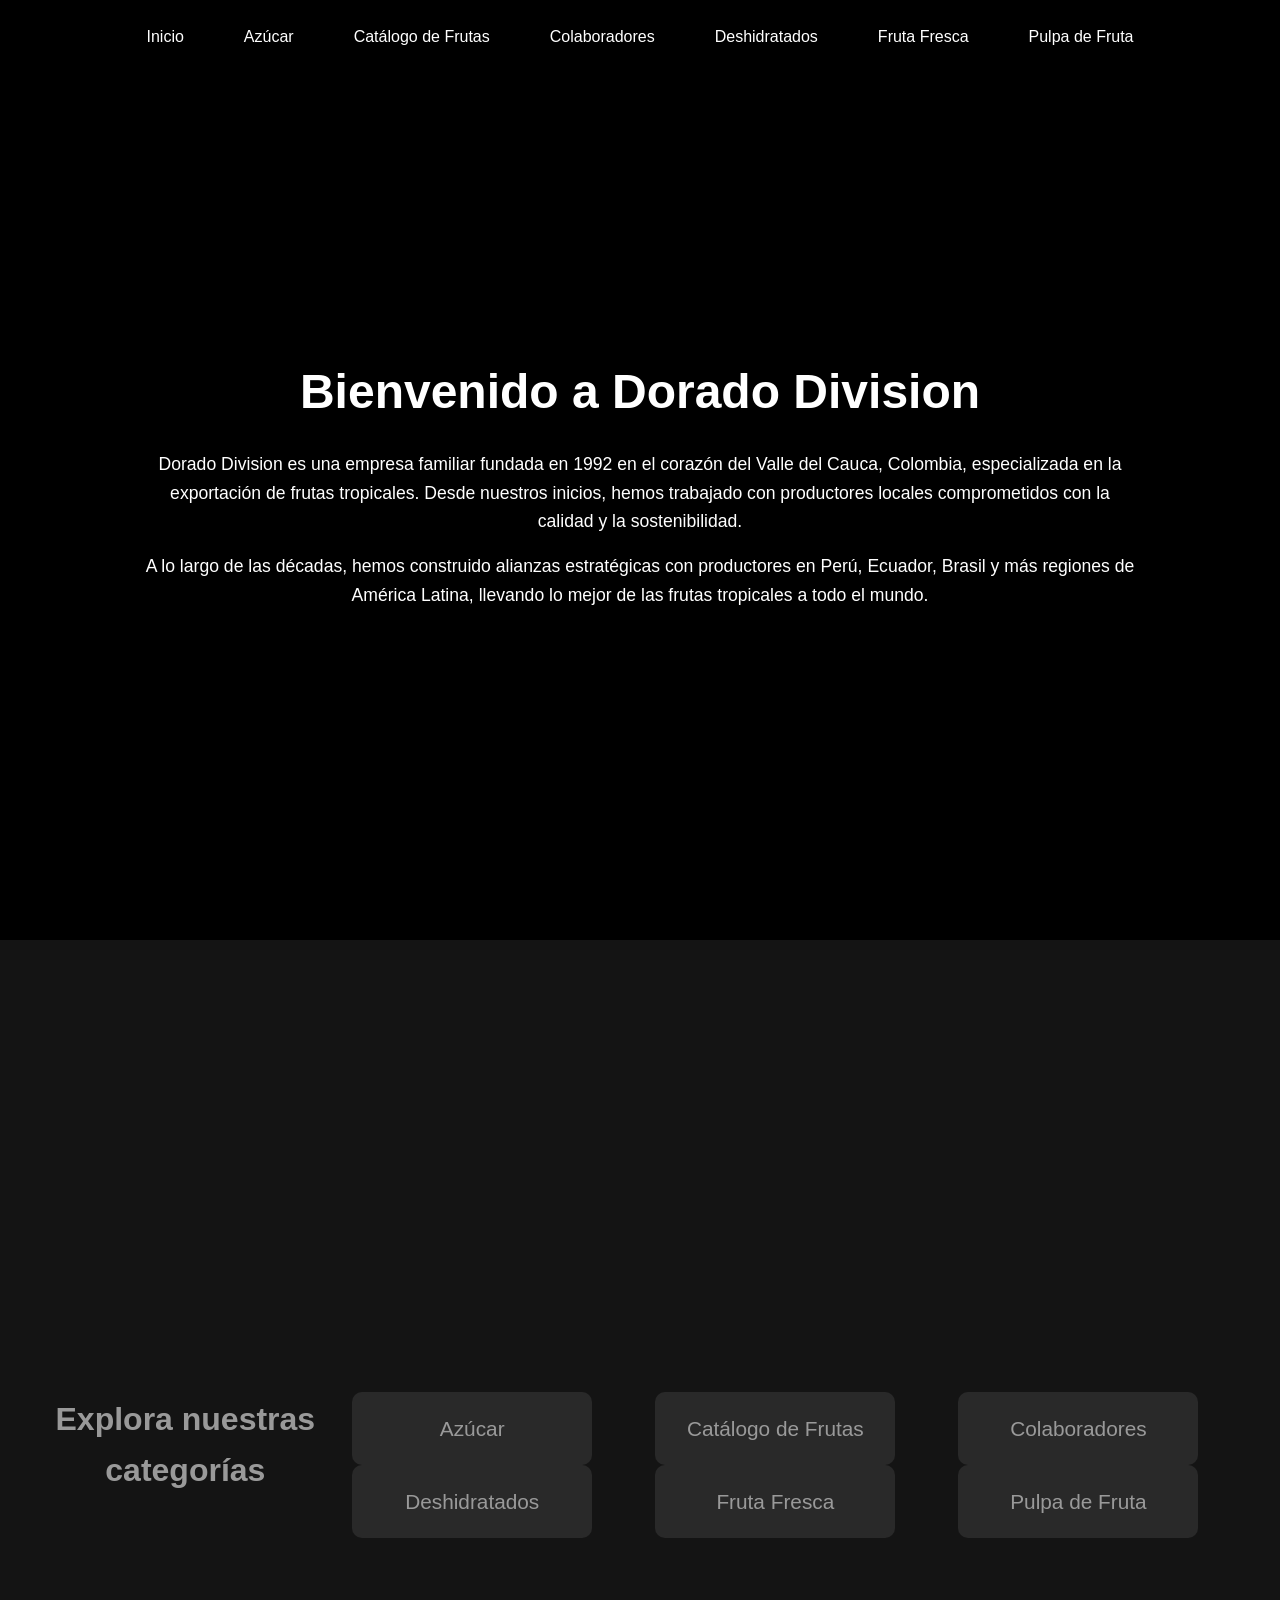
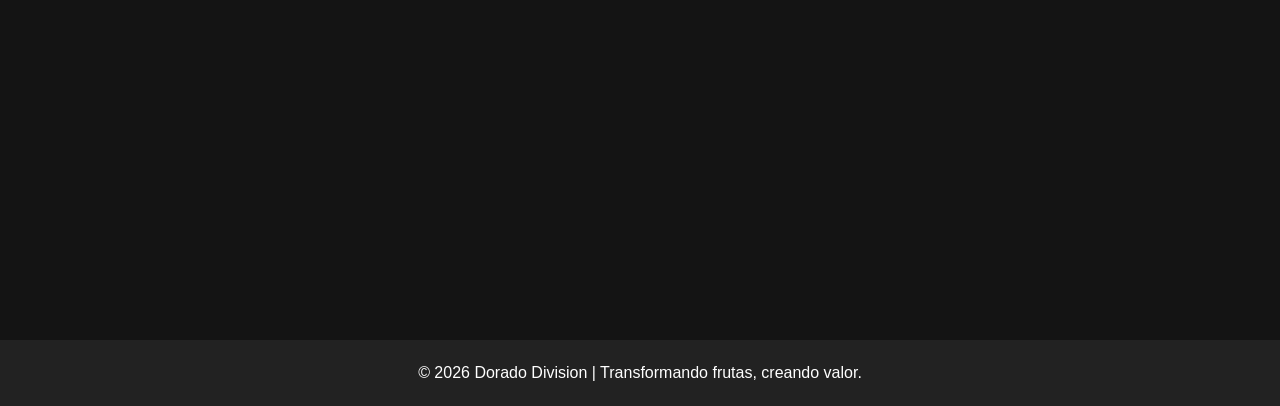
==== index.html @ c20178af "Update index.html" ====
<!DOCTYPE html>
<html lang="es">
<head>
  <meta charset="UTF-8">
  <meta name="viewport" content="width=device-width, initial-scale=1.0">
  <title>Dorado Division - Inicio</title>
  <style>
    body {
      margin: 0;
      font-family: Arial, sans-serif;
      color: #fff;
      background-color: #000;
      line-height: 1.6;
    }

    header {
      position: fixed;
      top: 0;
      width: 100%;
      z-index: 1000;
      display: flex;
      justify-content: center;
      padding: 1em 0;
      background: rgba(0, 0, 0, 0.8);
    }

    .nav-link {
      margin: 0 15px;
      text-decoration: none;
      color: white;
      font-size: 1em;
      padding: 8px 15px;
      border-radius: 5px;
      transition: background-color 0.3s, color 0.3s;
    }

    .nav-link:hover {
      background-color: #ffa500;
      color: #000;
    }

    section {
      height: 100vh;
      display: flex;
      justify-content: center;
      align-items: center;
      text-align: center;
      padding: 20px;
      background-size: cover;
      background-position: center;
      position: relative;
    }

    section.carousel {
      animation: slideShow 30s infinite;
    }

    @keyframes slideShow {
      0% { background-image: url('https://github.com/sarin-jp/pagina_web_dorado/blob/main/contenido/Fruta%20fresca/2019-04-25%2012.49.27.jpg?raw=true'); }
      20% { background-image: url('https://github.com/sarin-jp/pagina_web_dorado/blob/main/contenido/Azucar/Copilot_20260421_113838.png?raw=true'); }
      40% { background-image: url('https://github.com/sarin-jp/pagina_web_dorado/blob/main/contenido/Catalogo%20de%20frutas/GUANABANA.jpg?raw=true'); }
      60% { background-image: url('https://github.com/sarin-jp/pagina_web_dorado/blob/main/contenido/deshidratados/IMG_1014.JPG?raw=true'); }
      80% { background-image: url('https://github.com/sarin-jp/pagina_web_dorado/blob/main/contenido/pulpa%20de%20fruta/guanabana%20yogur.jpg?raw=true'); }
      100% { background-image: url('https://github.com/sarin-jp/pagina_web_dorado/blob/main/contenido/Fruit%20fresca/2019-04-25%2012.50.40.jpg?raw=true'); }
    }

    section::before {
      content: '';
      position: absolute;
      top: 0;
      left: 0;
      width: 100%;
      height: 100%;
      background: rgba(0, 0, 0, 0.4);
      z-index: 1;
    }

    .content {
      position: relative;
      z-index: 2;
      max-width: 80%;
    }

    h1 {
      font-size: 3em;
      font-weight: bold;
      margin-bottom: 20px;
    }

    h2 {
      font-size: 2em;
      margin: 20px 0 10px;
    }

    p {
      font-size: 1.1em;
    }

    .categories {
      display: flex;
      justify-content: space-around;
      flex-wrap: wrap;
      margin-top: 50px;
    }

    .category-card {
      background-color: #444;
      color: white;
      padding: 20px;
      border-radius: 10px;
      text-decoration: none;
      font-size: 1.3em;
      text-align: center;
      width: 200px;
      transition: transform 0.3s;
    }

    .category-card:hover {
      transform: scale(1.1);
      background-color: #f59e0b;
      color: black;
    }

    footer {
      text-align: center;
      background-color: #222;
      padding: 20px 0;
      color: white;
    }
  </style>
</head>
<body>
  <header>
    <a href="index.html" class="nav-link">Inicio</a>
    <a href="azucar.html" class="nav-link">Azúcar</a>
    <a href="catalogo.html" class="nav-link">Catálogo de Frutas</a>
    <a href="colaboradores.html" class="nav-link">Colaboradores</a>
    <a href="deshidratados.html" class="nav-link">Deshidratados</a>
    <a href="fresca.html" class="nav-link">Fruta Fresca</a>
    <a href="pulpa.html" class="nav-link">Pulpa de Fruta</a>
  </header>

  <!-- Slideshow Section -->
  <section class="carousel">
    <div class="content">
      <h1>Bienvenido a Dorado Division</h1>
      <p>
        Dorado Division es una empresa familiar fundada en 1992 en el corazón del Valle del Cauca, Colombia, especializada en 
        la exportación de frutas tropicales. Desde nuestros inicios, hemos trabajado con productores locales comprometidos 
        con la calidad y la sostenibilidad.
      </p>
      <p>
        A lo largo de las décadas, hemos construido alianzas estratégicas con productores en Perú, Ecuador, Brasil y más 
        regiones de América Latina, llevando lo mejor de las frutas tropicales a todo el mundo.
      </p>
    </div>
  </section>

  <!-- Categories Section -->
  <section style="background-color: #222; padding: 50px; color: white;">
    <h2>Explora nuestras categorías</h2>
    <div class="categories">
      <a href="azucar.html" class="category-card">Azúcar</a>
      <a href="catalogo.html" class="category-card">Catálogo de Frutas</a>
      <a href="colaboradores.html" class="category-card">Colaboradores</a>
      <a href="deshidratados.html" class="category-card">Deshidratados</a>
      <a href="fresca.html" class="category-card">Fruta Fresca</a>
      <a href="pulpa.html" class="category-card">Pulpa de Fruta</a>
    </div>
  </section>

  <footer>
    © 2026 Dorado Division | Transformando frutas, creando valor.
  </footer>
</body>
</html>
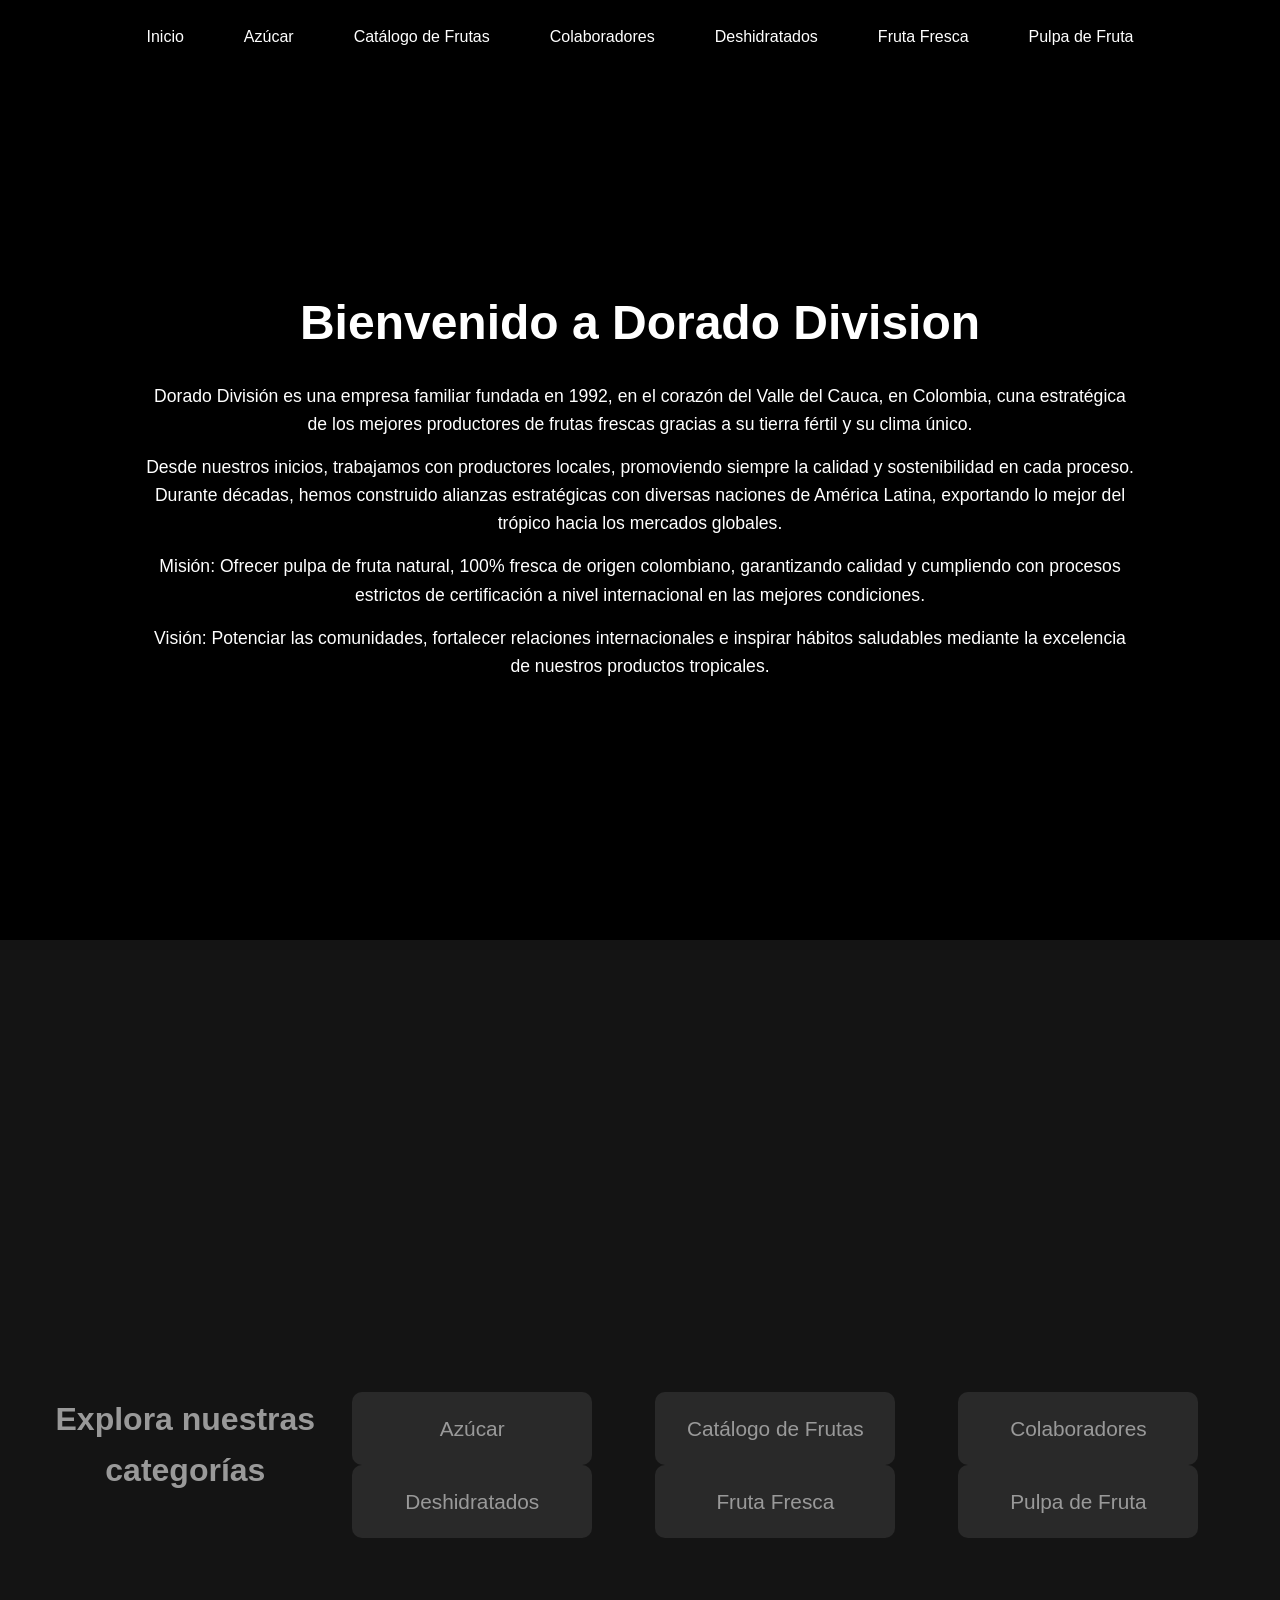
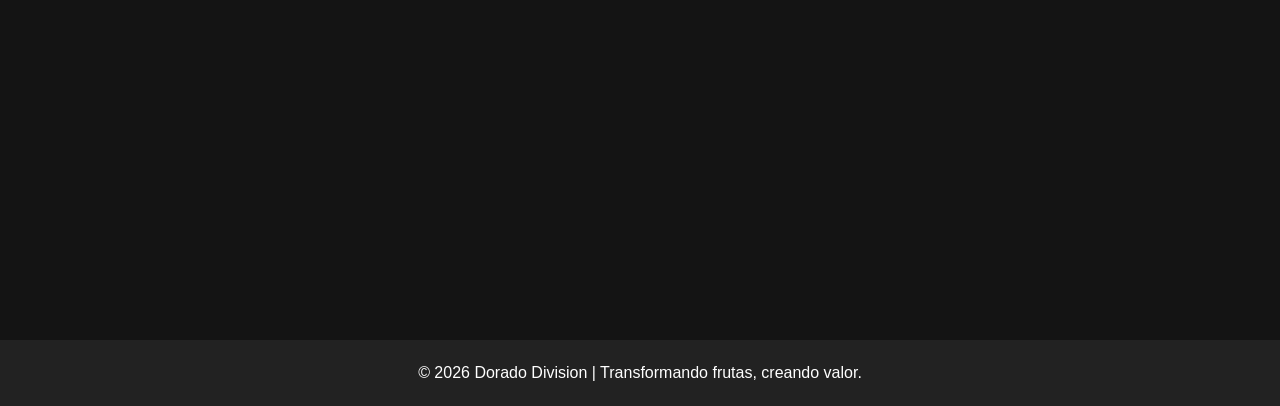
==== commit 0c168049: "Update index.html" ====
--- a/index.html
+++ b/index.html
@@ -94,6 +94,7 @@
 
     p {
       font-size: 1.1em;
+      margin: 15px 0;
     }
 
     .categories {
@@ -145,13 +146,16 @@
     <div class="content">
       <h1>Bienvenido a Dorado Division</h1>
       <p>
-        Dorado Division es una empresa familiar fundada en 1992 en el corazón del Valle del Cauca, Colombia, especializada en 
-        la exportación de frutas tropicales. Desde nuestros inicios, hemos trabajado con productores locales comprometidos 
-        con la calidad y la sostenibilidad.
+        Dorado División es una empresa familiar fundada en 1992, en el corazón del Valle del Cauca, en Colombia, cuna estratégica de los mejores productores de frutas frescas gracias a su tierra fértil y su clima único.
       </p>
       <p>
-        A lo largo de las décadas, hemos construido alianzas estratégicas con productores en Perú, Ecuador, Brasil y más 
-        regiones de América Latina, llevando lo mejor de las frutas tropicales a todo el mundo.
+        Desde nuestros inicios, trabajamos con productores locales, promoviendo siempre la calidad y sostenibilidad en cada proceso. Durante décadas, hemos construido alianzas estratégicas con diversas naciones de América Latina, exportando lo mejor del trópico hacia los mercados globales.
+      </p>
+      <p>
+        Misión: Ofrecer pulpa de fruta natural, 100% fresca de origen colombiano, garantizando calidad y cumpliendo con procesos estrictos de certificación a nivel internacional en las mejores condiciones.
+      </p>
+      <p>
+        Visión: Potenciar las comunidades, fortalecer relaciones internacionales e inspirar hábitos saludables mediante la excelencia de nuestros productos tropicales.
       </p>
     </div>
   </section>
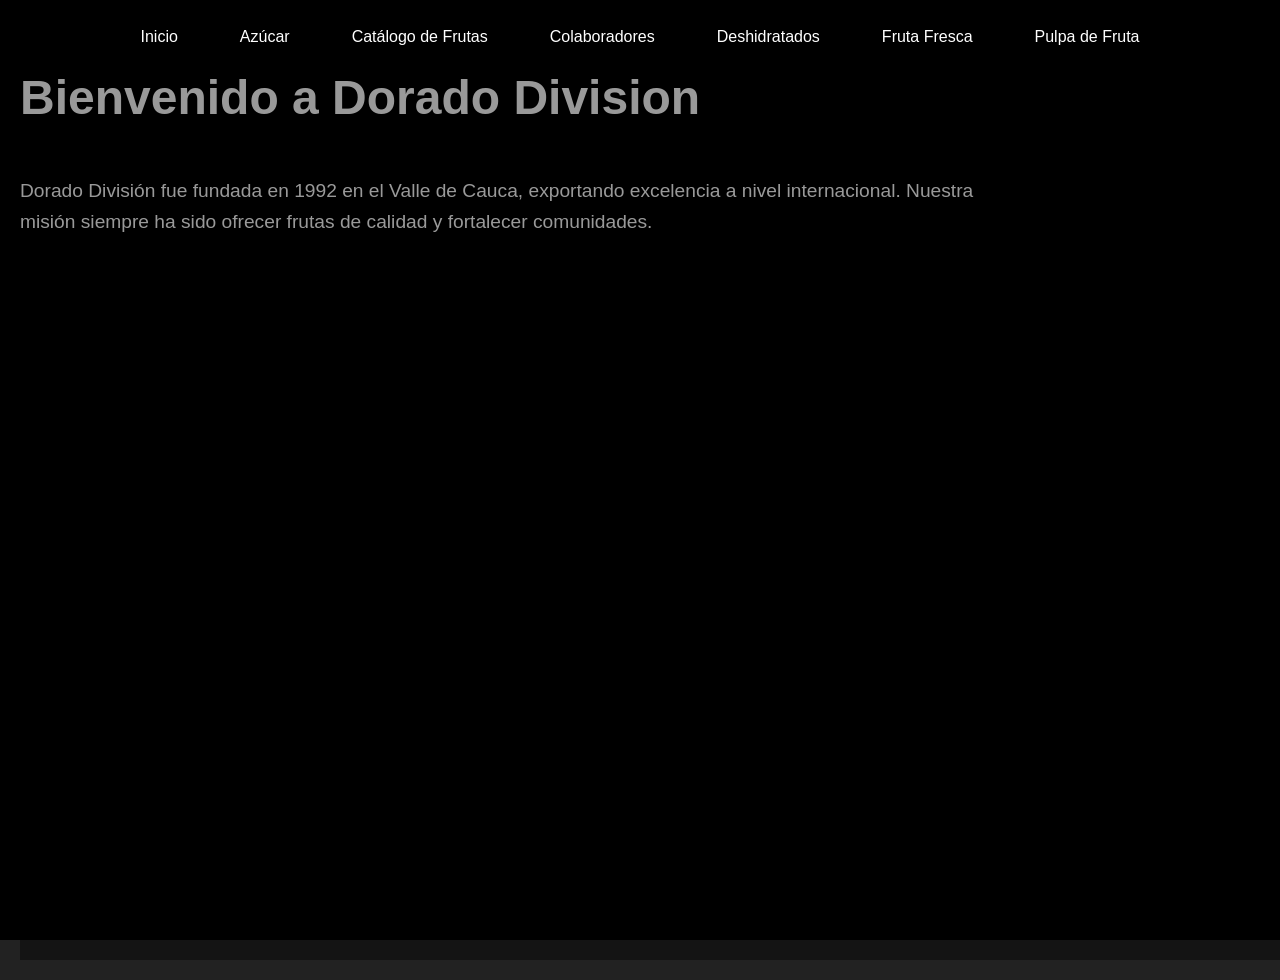
==== commit 09462c5c: "Update index.html" ====
--- a/index.html
+++ b/index.html
@@ -29,7 +29,7 @@
       text-decoration: none;
       color: white;
       font-size: 1em;
-      padding: 8px 15px;
+      padding: 0.5em 1em;
       border-radius: 5px;
       transition: background-color 0.3s, color 0.3s;
     }
@@ -39,19 +39,12 @@
       color: #000;
     }
 
-    section {
+    section.carousel {
       height: 100vh;
-      display: flex;
-      justify-content: center;
-      align-items: center;
-      text-align: center;
       padding: 20px;
       background-size: cover;
       background-position: center;
       position: relative;
-    }
-
-    section.carousel {
       animation: slideShow 30s infinite;
     }
 
@@ -67,66 +60,55 @@
     section::before {
       content: '';
       position: absolute;
-      top: 0;
-      left: 0;
+      background: rgba(0, 0, 0, 0.4);
       width: 100%;
       height: 100%;
-      background: rgba(0, 0, 0, 0.4);
       z-index: 1;
     }
 
     .content {
-      position: relative;
       z-index: 2;
       max-width: 80%;
     }
 
     h1 {
       font-size: 3em;
-      font-weight: bold;
-      margin-bottom: 20px;
-    }
-
-    h2 {
-      font-size: 2em;
-      margin: 20px 0 10px;
+      text-shadow: 2px 2px 4px rgba(0,0,0,0.7);
     }
 
     p {
-      font-size: 1.1em;
-      margin: 15px 0;
+      font-size: 1.2em;
     }
 
     .categories {
+      margin-top: 50px;
       display: flex;
-      justify-content: space-around;
+      justify-content: center;
       flex-wrap: wrap;
-      margin-top: 50px;
     }
 
     .category-card {
-      background-color: #444;
-      color: white;
+      display: block;
+      margin: 15px;
+      width: 180px;
+      background: rgba(255, 165, 0, 0.9);
       padding: 20px;
+      color: black;
+      text-decoration: none;
+      text-align: center;
       border-radius: 10px;
-      text-decoration: none;
-      font-size: 1.3em;
-      text-align: center;
-      width: 200px;
+      font-weight: bold;
       transition: transform 0.3s;
     }
 
     .category-card:hover {
       transform: scale(1.1);
-      background-color: #f59e0b;
-      color: black;
     }
 
     footer {
       text-align: center;
       background-color: #222;
       padding: 20px 0;
-      color: white;
     }
   </style>
 </head>
@@ -141,40 +123,18 @@
     <a href="pulpa.html" class="nav-link">Pulpa de Fruta</a>
   </header>
 
-  <!-- Slideshow Section -->
+  <!-- Slideshow + Who We Are Section -->
   <section class="carousel">
     <div class="content">
       <h1>Bienvenido a Dorado Division</h1>
       <p>
-        Dorado División es una empresa familiar fundada en 1992, en el corazón del Valle del Cauca, en Colombia, cuna estratégica de los mejores productores de frutas frescas gracias a su tierra fértil y su clima único.
+        Dorado División fue fundada en 1992 en el Valle de Cauca, exportando excelencia a nivel internacional.  
+        Nuestra misión siempre ha sido ofrecer frutas de calidad y fortalecer comunidades.  
       </p>
-      <p>
-        Desde nuestros inicios, trabajamos con productores locales, promoviendo siempre la calidad y sostenibilidad en cada proceso. Durante décadas, hemos construido alianzas estratégicas con diversas naciones de América Latina, exportando lo mejor del trópico hacia los mercados globales.
-      </p>
-      <p>
-        Misión: Ofrecer pulpa de fruta natural, 100% fresca de origen colombiano, garantizando calidad y cumpliendo con procesos estrictos de certificación a nivel internacional en las mejores condiciones.
-      </p>
-      <p>
-        Visión: Potenciar las comunidades, fortalecer relaciones internacionales e inspirar hábitos saludables mediante la excelencia de nuestros productos tropicales.
-      </p>
+
     </div>
+     <!-- Div Categorías menos manten queda un css --- Ju-sour -->
   </section>
 
-  <!-- Categories Section -->
-  <section style="background-color: #222; padding: 50px; color: white;">
-    <h2>Explora nuestras categorías</h2>
-    <div class="categories">
-      <a href="azucar.html" class="category-card">Azúcar</a>
-      <a href="catalogo.html" class="category-card">Catálogo de Frutas</a>
-      <a href="colaboradores.html" class="category-card">Colaboradores</a>
-      <a href="deshidratados.html" class="category-card">Deshidratados</a>
-      <a href="fresca.html" class="category-card">Fruta Fresca</a>
-      <a href="pulpa.html" class="category-card">Pulpa de Fruta</a>
-    </div>
-  </section>
+<footer></html body?>
 
-  <footer>
-    © 2026 Dorado Division | Transformando frutas, creando valor.
-  </footer>
-</body>
-</html>
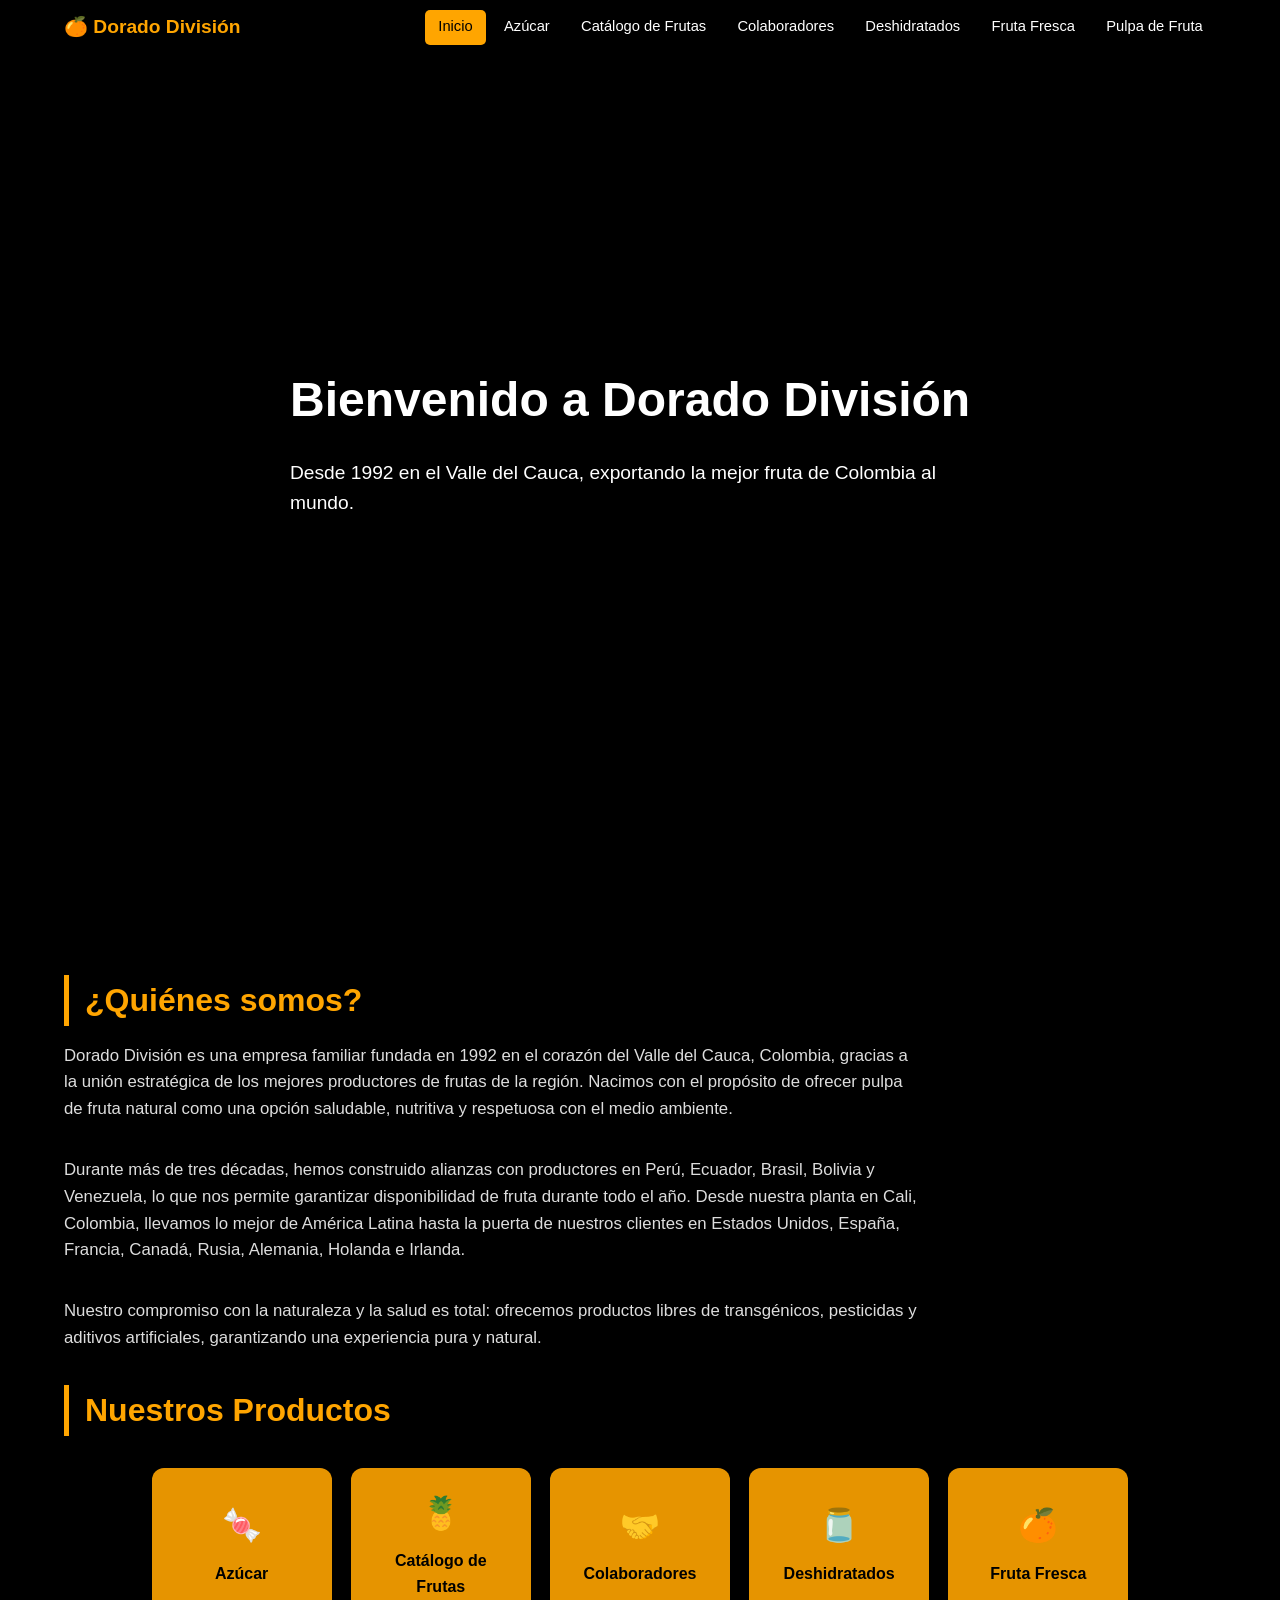
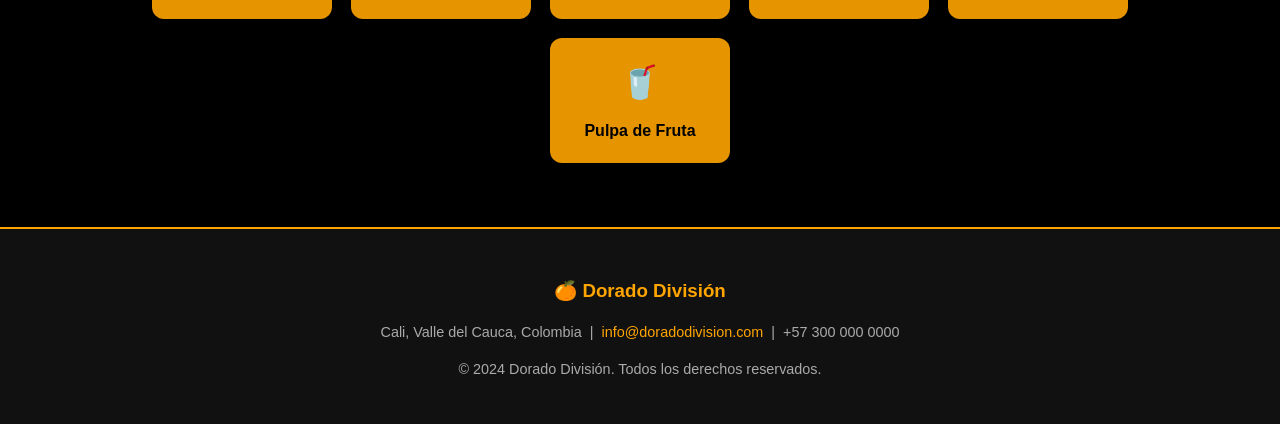
==== commit c87eef9e: "Changes before error encountered Agent-Logs-Url: https://github.com/sarin-jp/pagina_web_dorado/sessi" ====
--- a/index.html
+++ b/index.html
@@ -3,138 +3,76 @@
 <head>
   <meta charset="UTF-8">
   <meta name="viewport" content="width=device-width, initial-scale=1.0">
-  <title>Dorado Division - Inicio</title>
-  <style>
-    body {
-      margin: 0;
-      font-family: Arial, sans-serif;
-      color: #fff;
-      background-color: #000;
-      line-height: 1.6;
-    }
-
-    header {
-      position: fixed;
-      top: 0;
-      width: 100%;
-      z-index: 1000;
-      display: flex;
-      justify-content: center;
-      padding: 1em 0;
-      background: rgba(0, 0, 0, 0.8);
-    }
-
-    .nav-link {
-      margin: 0 15px;
-      text-decoration: none;
-      color: white;
-      font-size: 1em;
-      padding: 0.5em 1em;
-      border-radius: 5px;
-      transition: background-color 0.3s, color 0.3s;
-    }
-
-    .nav-link:hover {
-      background-color: #ffa500;
-      color: #000;
-    }
-
-    section.carousel {
-      height: 100vh;
-      padding: 20px;
-      background-size: cover;
-      background-position: center;
-      position: relative;
-      animation: slideShow 30s infinite;
-    }
-
-    @keyframes slideShow {
-      0% { background-image: url('https://github.com/sarin-jp/pagina_web_dorado/blob/main/contenido/Fruta%20fresca/2019-04-25%2012.49.27.jpg?raw=true'); }
-      20% { background-image: url('https://github.com/sarin-jp/pagina_web_dorado/blob/main/contenido/Azucar/Copilot_20260421_113838.png?raw=true'); }
-      40% { background-image: url('https://github.com/sarin-jp/pagina_web_dorado/blob/main/contenido/Catalogo%20de%20frutas/GUANABANA.jpg?raw=true'); }
-      60% { background-image: url('https://github.com/sarin-jp/pagina_web_dorado/blob/main/contenido/deshidratados/IMG_1014.JPG?raw=true'); }
-      80% { background-image: url('https://github.com/sarin-jp/pagina_web_dorado/blob/main/contenido/pulpa%20de%20fruta/guanabana%20yogur.jpg?raw=true'); }
-      100% { background-image: url('https://github.com/sarin-jp/pagina_web_dorado/blob/main/contenido/Fruit%20fresca/2019-04-25%2012.50.40.jpg?raw=true'); }
-    }
-
-    section::before {
-      content: '';
-      position: absolute;
-      background: rgba(0, 0, 0, 0.4);
-      width: 100%;
-      height: 100%;
-      z-index: 1;
-    }
-
-    .content {
-      z-index: 2;
-      max-width: 80%;
-    }
-
-    h1 {
-      font-size: 3em;
-      text-shadow: 2px 2px 4px rgba(0,0,0,0.7);
-    }
-
-    p {
-      font-size: 1.2em;
-    }
-
-    .categories {
-      margin-top: 50px;
-      display: flex;
-      justify-content: center;
-      flex-wrap: wrap;
-    }
-
-    .category-card {
-      display: block;
-      margin: 15px;
-      width: 180px;
-      background: rgba(255, 165, 0, 0.9);
-      padding: 20px;
-      color: black;
-      text-decoration: none;
-      text-align: center;
-      border-radius: 10px;
-      font-weight: bold;
-      transition: transform 0.3s;
-    }
-
-    .category-card:hover {
-      transform: scale(1.1);
-    }
-
-    footer {
-      text-align: center;
-      background-color: #222;
-      padding: 20px 0;
-    }
-  </style>
+  <title>Dorado División – Inicio</title>
+  <link rel="stylesheet" href="styles.css">
 </head>
 <body>
+
   <header>
-    <a href="index.html" class="nav-link">Inicio</a>
-    <a href="azucar.html" class="nav-link">Azúcar</a>
-    <a href="catalogo.html" class="nav-link">Catálogo de Frutas</a>
-    <a href="colaboradores.html" class="nav-link">Colaboradores</a>
-    <a href="deshidratados.html" class="nav-link">Deshidratados</a>
-    <a href="fresca.html" class="nav-link">Fruta Fresca</a>
-    <a href="pulpa.html" class="nav-link">Pulpa de Fruta</a>
+    <div class="nav-inner">
+      <span class="nav-logo">🍊 Dorado División</span>
+      <button class="nav-toggle" aria-label="Abrir menú" onclick="this.nextElementSibling.classList.toggle('open')">&#9776;</button>
+      <ul class="nav-links">
+        <li><a href="index.html" class="nav-link active">Inicio</a></li>
+        <li><a href="azucar.html" class="nav-link">Azúcar</a></li>
+        <li><a href="catalogo.html" class="nav-link">Catálogo de Frutas</a></li>
+        <li><a href="colaboradores.html" class="nav-link">Colaboradores</a></li>
+        <li><a href="deshidratados.html" class="nav-link">Deshidratados</a></li>
+        <li><a href="fresca.html" class="nav-link">Fruta Fresca</a></li>
+        <li><a href="pulpa.html" class="nav-link">Pulpa de Fruta</a></li>
+      </ul>
+    </div>
   </header>
 
-  <!-- Slideshow + Who We Are Section -->
-  <section class="carousel">
-    <div class="content">
-      <h1>Bienvenido a Dorado Division</h1>
-      <p>
-        Dorado División fue fundada en 1992 en el Valle de Cauca, exportando excelencia a nivel internacional.  
-        Nuestra misión siempre ha sido ofrecer frutas de calidad y fortalecer comunidades.  
-      </p>
-
+  <!-- Hero / Slideshow -->
+  <section class="hero">
+    <div class="hero-content">
+      <h1>Bienvenido a Dorado División</h1>
+      <p>Desde 1992 en el Valle del Cauca, exportando la mejor fruta de Colombia al mundo.</p>
     </div>
-     <!-- Div Categorías menos manten queda un css --- Ju-sour -->
   </section>
 
-<footer></html body?>
+  <!-- ¿Quiénes somos? -->
+  <main>
+    <section>
+      <h2 class="section-title">¿Quiénes somos?</h2>
+      <p class="section-text">Dorado División es una empresa familiar fundada en 1992 en el corazón del Valle del Cauca, Colombia, gracias a la unión estratégica de los mejores productores de frutas de la región. Nacimos con el propósito de ofrecer pulpa de fruta natural como una opción saludable, nutritiva y respetuosa con el medio ambiente.</p>
+      <p class="section-text">Durante más de tres décadas, hemos construido alianzas con productores en Perú, Ecuador, Brasil, Bolivia y Venezuela, lo que nos permite garantizar disponibilidad de fruta durante todo el año. Desde nuestra planta en Cali, Colombia, llevamos lo mejor de América Latina hasta la puerta de nuestros clientes en Estados Unidos, España, Francia, Canadá, Rusia, Alemania, Holanda e Irlanda.</p>
+      <p class="section-text">Nuestro compromiso con la naturaleza y la salud es total: ofrecemos productos libres de transgénicos, pesticidas y aditivos artificiales, garantizando una experiencia pura y natural.</p>
+    </section>
 
+    <!-- Categorías -->
+    <section>
+      <h2 class="section-title">Nuestros Productos</h2>
+      <div class="categories">
+        <a href="azucar.html" class="category-card">
+          <span class="cat-icon">🍬</span>Azúcar
+        </a>
+        <a href="catalogo.html" class="category-card">
+          <span class="cat-icon">🍍</span>Catálogo de Frutas
+        </a>
+        <a href="colaboradores.html" class="category-card">
+          <span class="cat-icon">🤝</span>Colaboradores
+        </a>
+        <a href="deshidratados.html" class="category-card">
+          <span class="cat-icon">🫙</span>Deshidratados
+        </a>
+        <a href="fresca.html" class="category-card">
+          <span class="cat-icon">🍊</span>Fruta Fresca
+        </a>
+        <a href="pulpa.html" class="category-card">
+          <span class="cat-icon">🥤</span>Pulpa de Fruta
+        </a>
+      </div>
+    </section>
+  </main>
+
+  <footer>
+    <p class="footer-brand">🍊 Dorado División</p>
+    <p>Cali, Valle del Cauca, Colombia &nbsp;|&nbsp; <a href="mailto:info@doradodivision.com">info@doradodivision.com</a> &nbsp;|&nbsp; +57 300 000 0000</p>
+    <p>&copy; 2024 Dorado División. Todos los derechos reservados.</p>
+  </footer>
+
+</body>
+</html>
+
--- a/styles.css
+++ b/styles.css
@@ -0,0 +1,364 @@
+/* ============================================================
+   Dorado División – Estilos compartidos
+   Paleta: fondo negro #000, acento naranja #ffa500, texto blanco
+   ============================================================ */
+
+/* ---------- Reset & base ---------- */
+*, *::before, *::after { box-sizing: border-box; }
+
+body {
+  margin: 0;
+  font-family: 'Segoe UI', Arial, sans-serif;
+  color: #fff;
+  background-color: #000;
+  line-height: 1.6;
+}
+
+a { color: inherit; text-decoration: none; }
+
+img { display: block; max-width: 100%; }
+
+/* ---------- Header / Nav ---------- */
+header {
+  position: fixed;
+  top: 0;
+  left: 0;
+  width: 100%;
+  z-index: 1000;
+  background: rgba(0, 0, 0, 0.85);
+  backdrop-filter: blur(4px);
+}
+
+.nav-inner {
+  display: flex;
+  align-items: center;
+  justify-content: space-between;
+  max-width: 1200px;
+  margin: 0 auto;
+  padding: 0.6em 1.5em;
+}
+
+.nav-logo {
+  font-size: 1.2em;
+  font-weight: 700;
+  color: #ffa500;
+  white-space: nowrap;
+}
+
+.nav-links {
+  display: flex;
+  flex-wrap: wrap;
+  gap: 0.3em;
+  list-style: none;
+  margin: 0;
+  padding: 0;
+}
+
+.nav-link {
+  display: inline-block;
+  padding: 0.4em 0.9em;
+  border-radius: 5px;
+  font-size: 0.92em;
+  color: #fff;
+  transition: background-color 0.25s, color 0.25s;
+}
+
+.nav-link:hover,
+.nav-link.active {
+  background-color: #ffa500;
+  color: #000;
+}
+
+/* Mobile nav toggle (pure CSS) */
+.nav-toggle {
+  display: none;
+  background: none;
+  border: 2px solid #ffa500;
+  color: #ffa500;
+  font-size: 1.4em;
+  padding: 0.15em 0.5em;
+  cursor: pointer;
+  border-radius: 5px;
+  line-height: 1;
+}
+
+/* ---------- Hero / Carousel ---------- */
+.hero {
+  height: 100vh;
+  min-height: 400px;
+  position: relative;
+  display: flex;
+  align-items: center;
+  background-size: cover;
+  background-position: center;
+  animation: slideShow 30s infinite;
+}
+
+@keyframes slideShow {
+  0%   { background-image: url('contenido/Fruta fresca/2019-04-25 12.49.27.jpg'); }
+  20%  { background-image: url('contenido/Azucar/Copilot_20260421_114039.png'); }
+  40%  { background-image: url('contenido/Catalogo de frutas/GUANABANA.jpg'); }
+  60%  { background-image: url('contenido/deshidratados/IMG_1014.JPG'); }
+  80%  { background-image: url('contenido/pulpa de fruta/guanabana yogur.jpg'); }
+  100% { background-image: url('contenido/Fruta fresca/2019-04-25 12.50.46.jpg'); }
+}
+
+.hero::before {
+  content: '';
+  position: absolute;
+  inset: 0;
+  background: rgba(0, 0, 0, 0.45);
+}
+
+/* Static hero for secondary pages */
+.hero-static {
+  height: 55vh;
+  min-height: 280px;
+  position: relative;
+  display: flex;
+  align-items: center;
+  background-size: cover;
+  background-position: center;
+}
+
+.hero-static::before {
+  content: '';
+  position: absolute;
+  inset: 0;
+  background: rgba(0, 0, 0, 0.55);
+}
+
+.hero-content {
+  position: relative;
+  z-index: 2;
+  max-width: 1200px;
+  margin: 0 auto;
+  padding: 0 1.5em;
+}
+
+.hero-content h1 {
+  font-size: 3em;
+  margin: 0 0 0.3em;
+  text-shadow: 2px 2px 6px rgba(0,0,0,0.8);
+}
+
+.hero-content p {
+  font-size: 1.2em;
+  max-width: 700px;
+  text-shadow: 1px 1px 4px rgba(0,0,0,0.7);
+}
+
+/* ---------- Main content wrapper ---------- */
+main {
+  max-width: 1200px;
+  margin: 0 auto;
+  padding: 3em 1.5em 4em;
+}
+
+/* ---------- Section headings ---------- */
+.section-title {
+  font-size: 2em;
+  color: #ffa500;
+  margin-bottom: 0.4em;
+  border-left: 5px solid #ffa500;
+  padding-left: 0.5em;
+}
+
+.section-text {
+  font-size: 1.05em;
+  max-width: 860px;
+  margin-bottom: 2em;
+  color: #ddd;
+  white-space: pre-line;
+}
+
+/* ---------- Category cards (index) ---------- */
+.categories {
+  display: flex;
+  flex-wrap: wrap;
+  gap: 1.2em;
+  justify-content: center;
+  margin-top: 2em;
+}
+
+.category-card {
+  display: flex;
+  flex-direction: column;
+  align-items: center;
+  justify-content: center;
+  width: 180px;
+  min-height: 100px;
+  background: rgba(255, 165, 0, 0.9);
+  padding: 1.2em;
+  color: #000;
+  text-align: center;
+  border-radius: 12px;
+  font-weight: 700;
+  font-size: 1em;
+  transition: transform 0.25s, box-shadow 0.25s;
+}
+
+.category-card:hover {
+  transform: scale(1.08);
+  box-shadow: 0 8px 24px rgba(255,165,0,0.5);
+}
+
+.category-card .cat-icon {
+  font-size: 2em;
+  margin-bottom: 0.3em;
+}
+
+/* ---------- Image gallery grid ---------- */
+.gallery {
+  display: grid;
+  grid-template-columns: repeat(auto-fill, minmax(240px, 1fr));
+  gap: 1.2em;
+  margin-top: 2em;
+}
+
+.gallery-item {
+  border-radius: 10px;
+  overflow: hidden;
+  background: #111;
+  position: relative;
+  transition: transform 0.25s, box-shadow 0.25s;
+}
+
+.gallery-item:hover {
+  transform: scale(1.03);
+  box-shadow: 0 8px 28px rgba(255,165,0,0.35);
+}
+
+.gallery-item img {
+  width: 100%;
+  height: 220px;
+  object-fit: cover;
+  display: block;
+}
+
+.gallery-item .img-caption {
+  padding: 0.5em 0.8em;
+  font-size: 0.88em;
+  color: #ffa500;
+  background: #111;
+  text-align: center;
+  font-weight: 600;
+}
+
+/* ---------- Colaboradores / Team cards ---------- */
+.team-grid {
+  display: grid;
+  grid-template-columns: repeat(auto-fill, minmax(200px, 1fr));
+  gap: 1.5em;
+  margin-top: 2em;
+}
+
+.team-card {
+  background: #111;
+  border-radius: 12px;
+  overflow: hidden;
+  text-align: center;
+  transition: transform 0.25s, box-shadow 0.25s;
+}
+
+.team-card:hover {
+  transform: translateY(-5px);
+  box-shadow: 0 8px 28px rgba(255,165,0,0.35);
+}
+
+.team-card img {
+  width: 100%;
+  height: 220px;
+  object-fit: cover;
+}
+
+.team-card .team-name {
+  padding: 0.7em;
+  color: #ffa500;
+  font-weight: 600;
+  font-size: 0.9em;
+}
+
+/* ---------- Azucar sub-types ---------- */
+.azucar-types {
+  display: grid;
+  grid-template-columns: repeat(auto-fill, minmax(280px, 1fr));
+  gap: 2em;
+  margin-top: 2em;
+}
+
+.azucar-card {
+  background: #111;
+  border-radius: 12px;
+  padding: 1.5em;
+  border-left: 4px solid #ffa500;
+}
+
+.azucar-card h3 {
+  color: #ffa500;
+  margin-top: 0;
+}
+
+.azucar-card p {
+  color: #ccc;
+  font-size: 0.95em;
+}
+
+/* ---------- Footer ---------- */
+footer {
+  background-color: #111;
+  border-top: 2px solid #ffa500;
+  text-align: center;
+  padding: 2em 1.5em;
+  color: #aaa;
+  font-size: 0.9em;
+}
+
+footer .footer-brand {
+  font-size: 1.3em;
+  font-weight: 700;
+  color: #ffa500;
+  margin-bottom: 0.4em;
+}
+
+footer a {
+  color: #ffa500;
+}
+
+footer a:hover {
+  text-decoration: underline;
+}
+
+/* ---------- Responsive ---------- */
+@media (max-width: 768px) {
+  .nav-toggle { display: block; }
+
+  .nav-links {
+    display: none;
+    flex-direction: column;
+    width: 100%;
+    padding: 0.5em 0 1em;
+    background: rgba(0,0,0,0.95);
+  }
+
+  .nav-links.open { display: flex; }
+
+  .nav-inner { flex-wrap: wrap; }
+
+  .hero-content h1 { font-size: 2em; }
+  .hero-static { height: 40vh; }
+
+  .gallery {
+    grid-template-columns: repeat(auto-fill, minmax(150px, 1fr));
+  }
+
+  .gallery-item img { height: 160px; }
+
+  .categories { gap: 0.8em; }
+  .category-card { width: 140px; font-size: 0.9em; }
+
+  .azucar-types { grid-template-columns: 1fr; }
+  .team-grid { grid-template-columns: repeat(auto-fill, minmax(160px, 1fr)); }
+
+  .section-title { font-size: 1.5em; }
+}
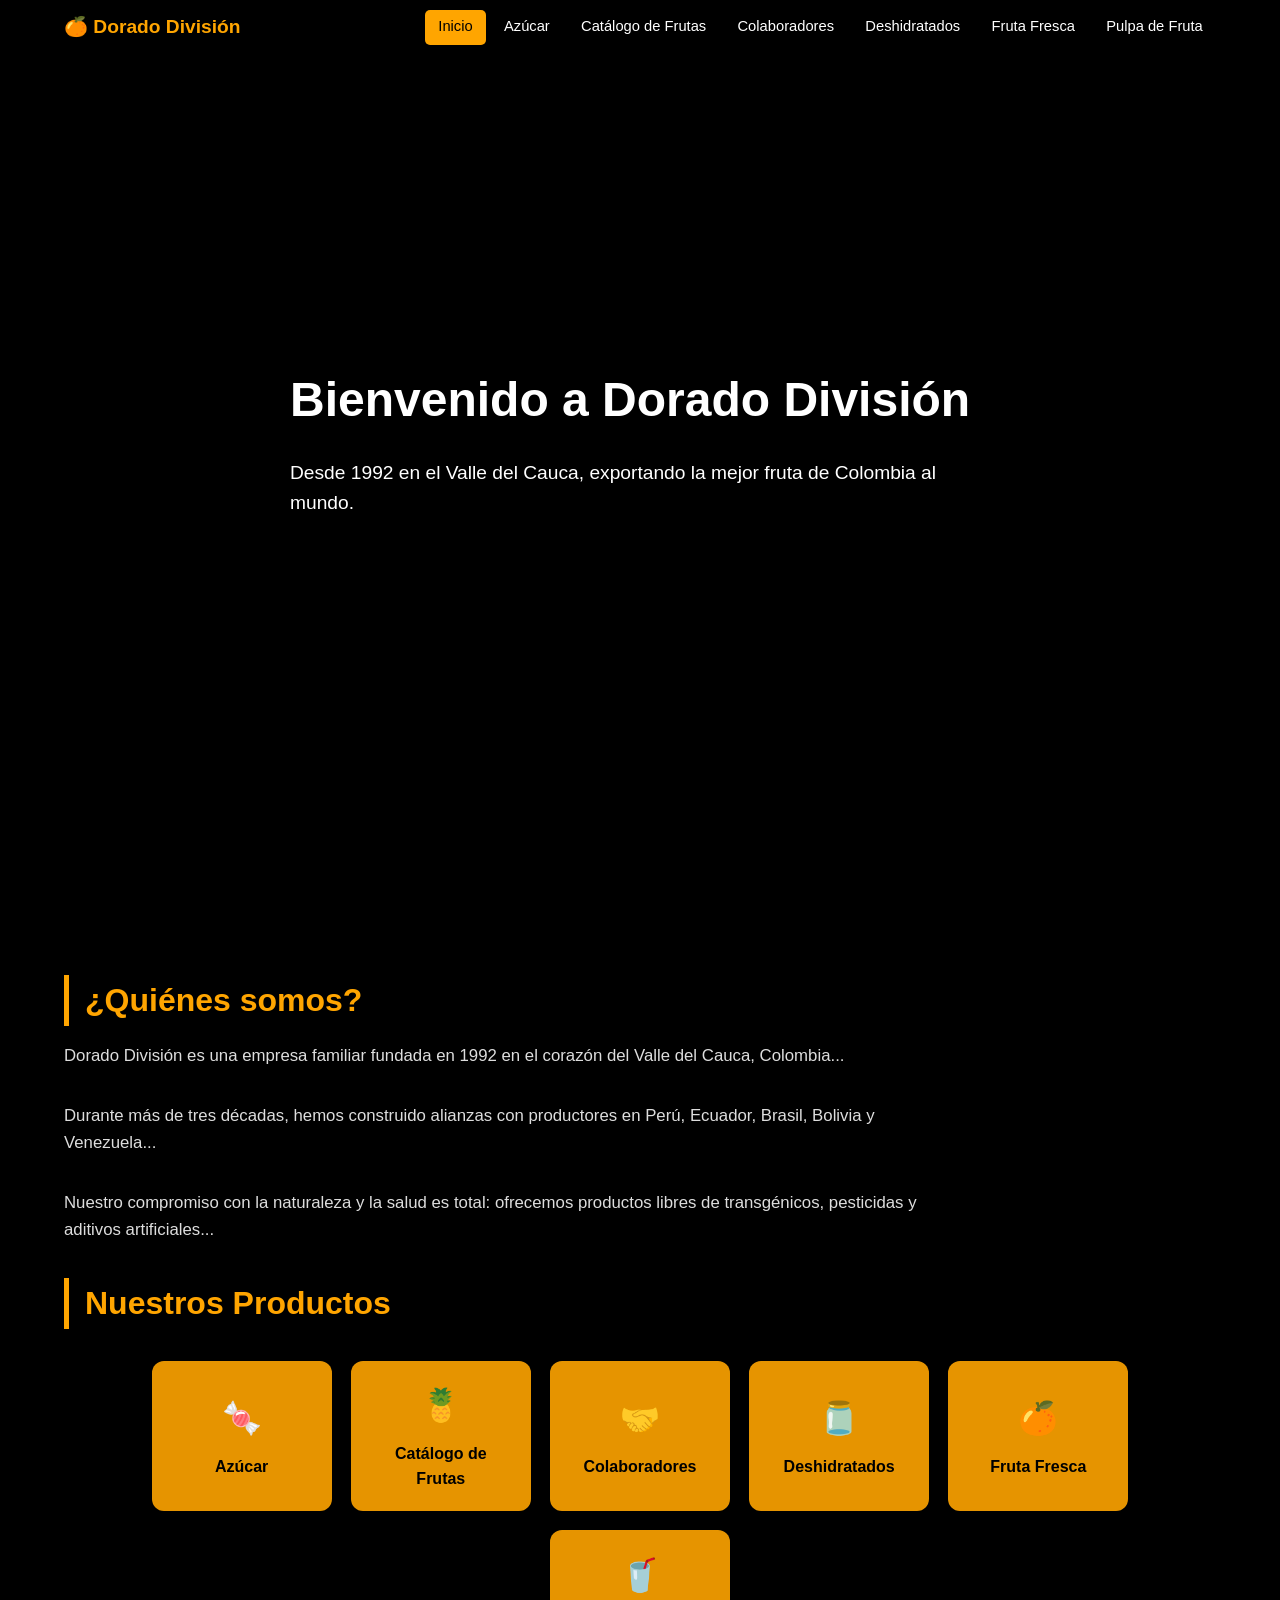
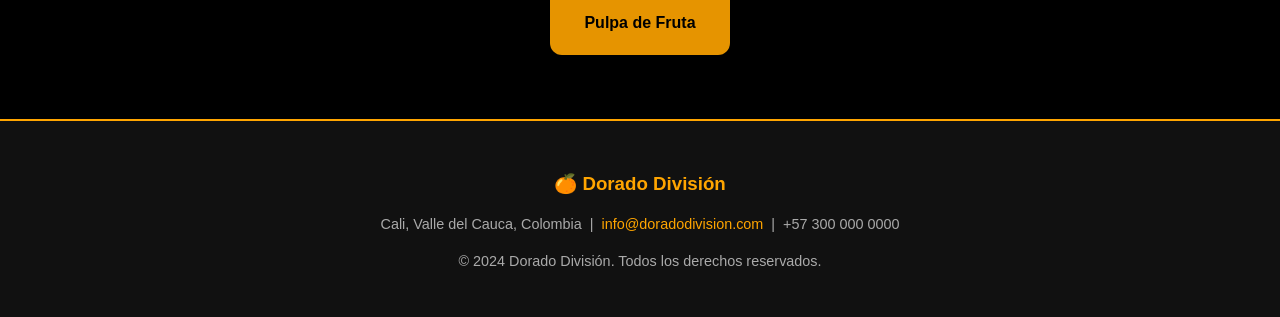
==== commit e4c8bdfb: "Update index.html" ====
--- a/index.html
+++ b/index.html
@@ -36,33 +36,21 @@
   <main>
     <section>
       <h2 class="section-title">¿Quiénes somos?</h2>
-      <p class="section-text">Dorado División es una empresa familiar fundada en 1992 en el corazón del Valle del Cauca, Colombia, gracias a la unión estratégica de los mejores productores de frutas de la región. Nacimos con el propósito de ofrecer pulpa de fruta natural como una opción saludable, nutritiva y respetuosa con el medio ambiente.</p>
-      <p class="section-text">Durante más de tres décadas, hemos construido alianzas con productores en Perú, Ecuador, Brasil, Bolivia y Venezuela, lo que nos permite garantizar disponibilidad de fruta durante todo el año. Desde nuestra planta en Cali, Colombia, llevamos lo mejor de América Latina hasta la puerta de nuestros clientes en Estados Unidos, España, Francia, Canadá, Rusia, Alemania, Holanda e Irlanda.</p>
-      <p class="section-text">Nuestro compromiso con la naturaleza y la salud es total: ofrecemos productos libres de transgénicos, pesticidas y aditivos artificiales, garantizando una experiencia pura y natural.</p>
+      <p class="section-text">Dorado División es una empresa familiar fundada en 1992 en el corazón del Valle del Cauca, Colombia...</p>
+      <p class="section-text">Durante más de tres décadas, hemos construido alianzas con productores en Perú, Ecuador, Brasil, Bolivia y Venezuela...</p>
+      <p class="section-text">Nuestro compromiso con la naturaleza y la salud es total: ofrecemos productos libres de transgénicos, pesticidas y aditivos artificiales...</p>
     </section>
 
     <!-- Categorías -->
     <section>
       <h2 class="section-title">Nuestros Productos</h2>
       <div class="categories">
-        <a href="azucar.html" class="category-card">
-          <span class="cat-icon">🍬</span>Azúcar
-        </a>
-        <a href="catalogo.html" class="category-card">
-          <span class="cat-icon">🍍</span>Catálogo de Frutas
-        </a>
-        <a href="colaboradores.html" class="category-card">
-          <span class="cat-icon">🤝</span>Colaboradores
-        </a>
-        <a href="deshidratados.html" class="category-card">
-          <span class="cat-icon">🫙</span>Deshidratados
-        </a>
-        <a href="fresca.html" class="category-card">
-          <span class="cat-icon">🍊</span>Fruta Fresca
-        </a>
-        <a href="pulpa.html" class="category-card">
-          <span class="cat-icon">🥤</span>Pulpa de Fruta
-        </a>
+        <a href="azucar.html" class="category-card"><span class="cat-icon">🍬</span>Azúcar</a>
+        <a href="catalogo.html" class="category-card"><span class="cat-icon">🍍</span>Catálogo de Frutas</a>
+        <a href="colaboradores.html" class="category-card"><span class="cat-icon">🤝</span>Colaboradores</a>
+        <a href="deshidratados.html" class="category-card"><span class="cat-icon">🫙</span>Deshidratados</a>
+        <a href="fresca.html" class="category-card"><span class="cat-icon">🍊</span>Fruta Fresca</a>
+        <a href="pulpa.html" class="category-card"><span class="cat-icon">🥤</span>Pulpa de Fruta</a>
       </div>
     </section>
   </main>
@@ -74,5 +62,4 @@
   </footer>
 
 </body>
-</html>
-
+</html>
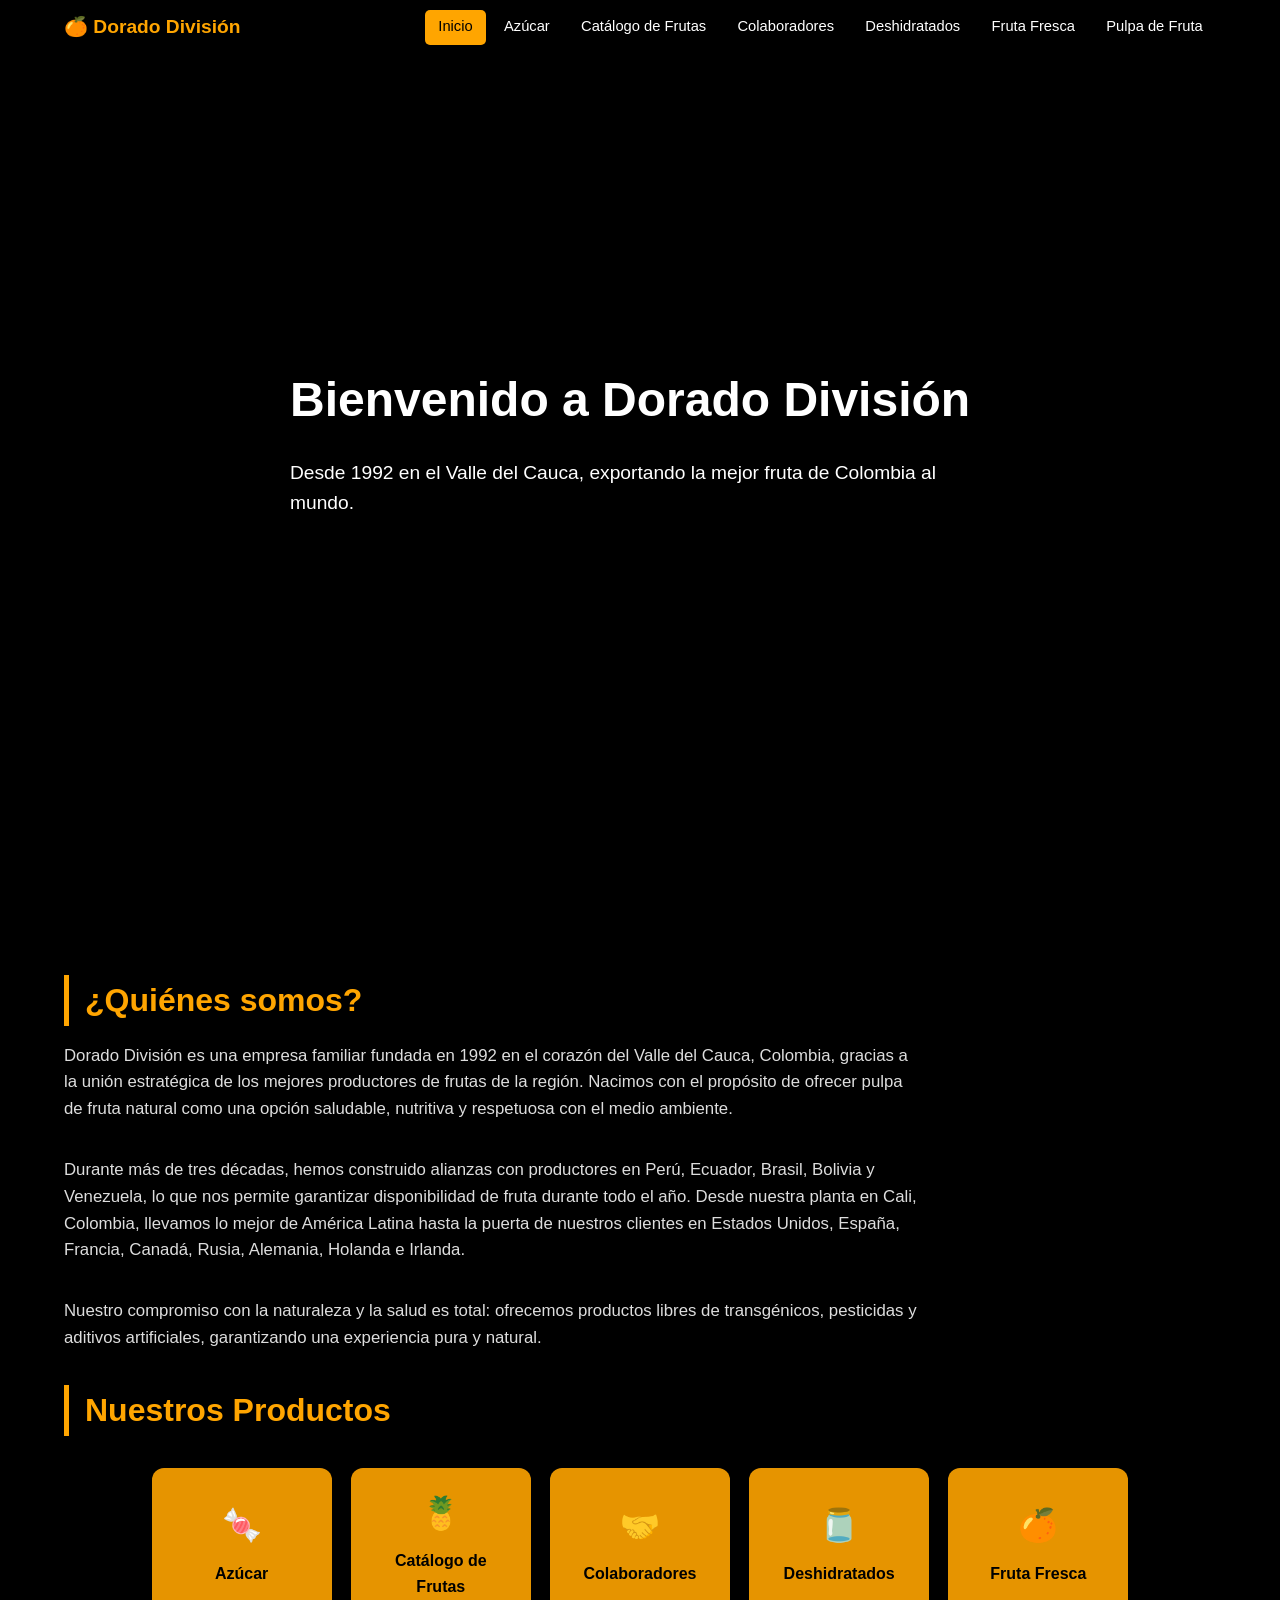
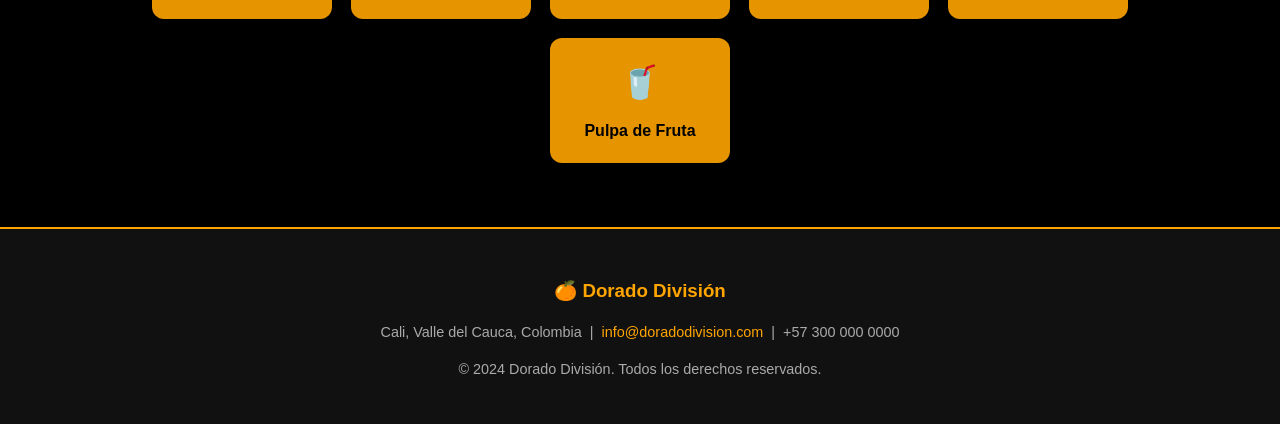
==== commit 71b5c3e7: "Resolve merge conflict with main in index Co-authored-by: sarin-jp <271391771+sarin-jp@users.noreply" ====
--- a/index.html
+++ b/index.html
@@ -36,21 +36,33 @@
   <main>
     <section>
       <h2 class="section-title">¿Quiénes somos?</h2>
-      <p class="section-text">Dorado División es una empresa familiar fundada en 1992 en el corazón del Valle del Cauca, Colombia...</p>
-      <p class="section-text">Durante más de tres décadas, hemos construido alianzas con productores en Perú, Ecuador, Brasil, Bolivia y Venezuela...</p>
-      <p class="section-text">Nuestro compromiso con la naturaleza y la salud es total: ofrecemos productos libres de transgénicos, pesticidas y aditivos artificiales...</p>
+      <p class="section-text">Dorado División es una empresa familiar fundada en 1992 en el corazón del Valle del Cauca, Colombia, gracias a la unión estratégica de los mejores productores de frutas de la región. Nacimos con el propósito de ofrecer pulpa de fruta natural como una opción saludable, nutritiva y respetuosa con el medio ambiente.</p>
+      <p class="section-text">Durante más de tres décadas, hemos construido alianzas con productores en Perú, Ecuador, Brasil, Bolivia y Venezuela, lo que nos permite garantizar disponibilidad de fruta durante todo el año. Desde nuestra planta en Cali, Colombia, llevamos lo mejor de América Latina hasta la puerta de nuestros clientes en Estados Unidos, España, Francia, Canadá, Rusia, Alemania, Holanda e Irlanda.</p>
+      <p class="section-text">Nuestro compromiso con la naturaleza y la salud es total: ofrecemos productos libres de transgénicos, pesticidas y aditivos artificiales, garantizando una experiencia pura y natural.</p>
     </section>
 
     <!-- Categorías -->
     <section>
       <h2 class="section-title">Nuestros Productos</h2>
       <div class="categories">
-        <a href="azucar.html" class="category-card"><span class="cat-icon">🍬</span>Azúcar</a>
-        <a href="catalogo.html" class="category-card"><span class="cat-icon">🍍</span>Catálogo de Frutas</a>
-        <a href="colaboradores.html" class="category-card"><span class="cat-icon">🤝</span>Colaboradores</a>
-        <a href="deshidratados.html" class="category-card"><span class="cat-icon">🫙</span>Deshidratados</a>
-        <a href="fresca.html" class="category-card"><span class="cat-icon">🍊</span>Fruta Fresca</a>
-        <a href="pulpa.html" class="category-card"><span class="cat-icon">🥤</span>Pulpa de Fruta</a>
+        <a href="azucar.html" class="category-card">
+          <span class="cat-icon">🍬</span>Azúcar
+        </a>
+        <a href="catalogo.html" class="category-card">
+          <span class="cat-icon">🍍</span>Catálogo de Frutas
+        </a>
+        <a href="colaboradores.html" class="category-card">
+          <span class="cat-icon">🤝</span>Colaboradores
+        </a>
+        <a href="deshidratados.html" class="category-card">
+          <span class="cat-icon">🫙</span>Deshidratados
+        </a>
+        <a href="fresca.html" class="category-card">
+          <span class="cat-icon">🍊</span>Fruta Fresca
+        </a>
+        <a href="pulpa.html" class="category-card">
+          <span class="cat-icon">🥤</span>Pulpa de Fruta
+        </a>
       </div>
     </section>
   </main>
@@ -62,4 +74,4 @@
   </footer>
 
 </body>
-</html>+</html>
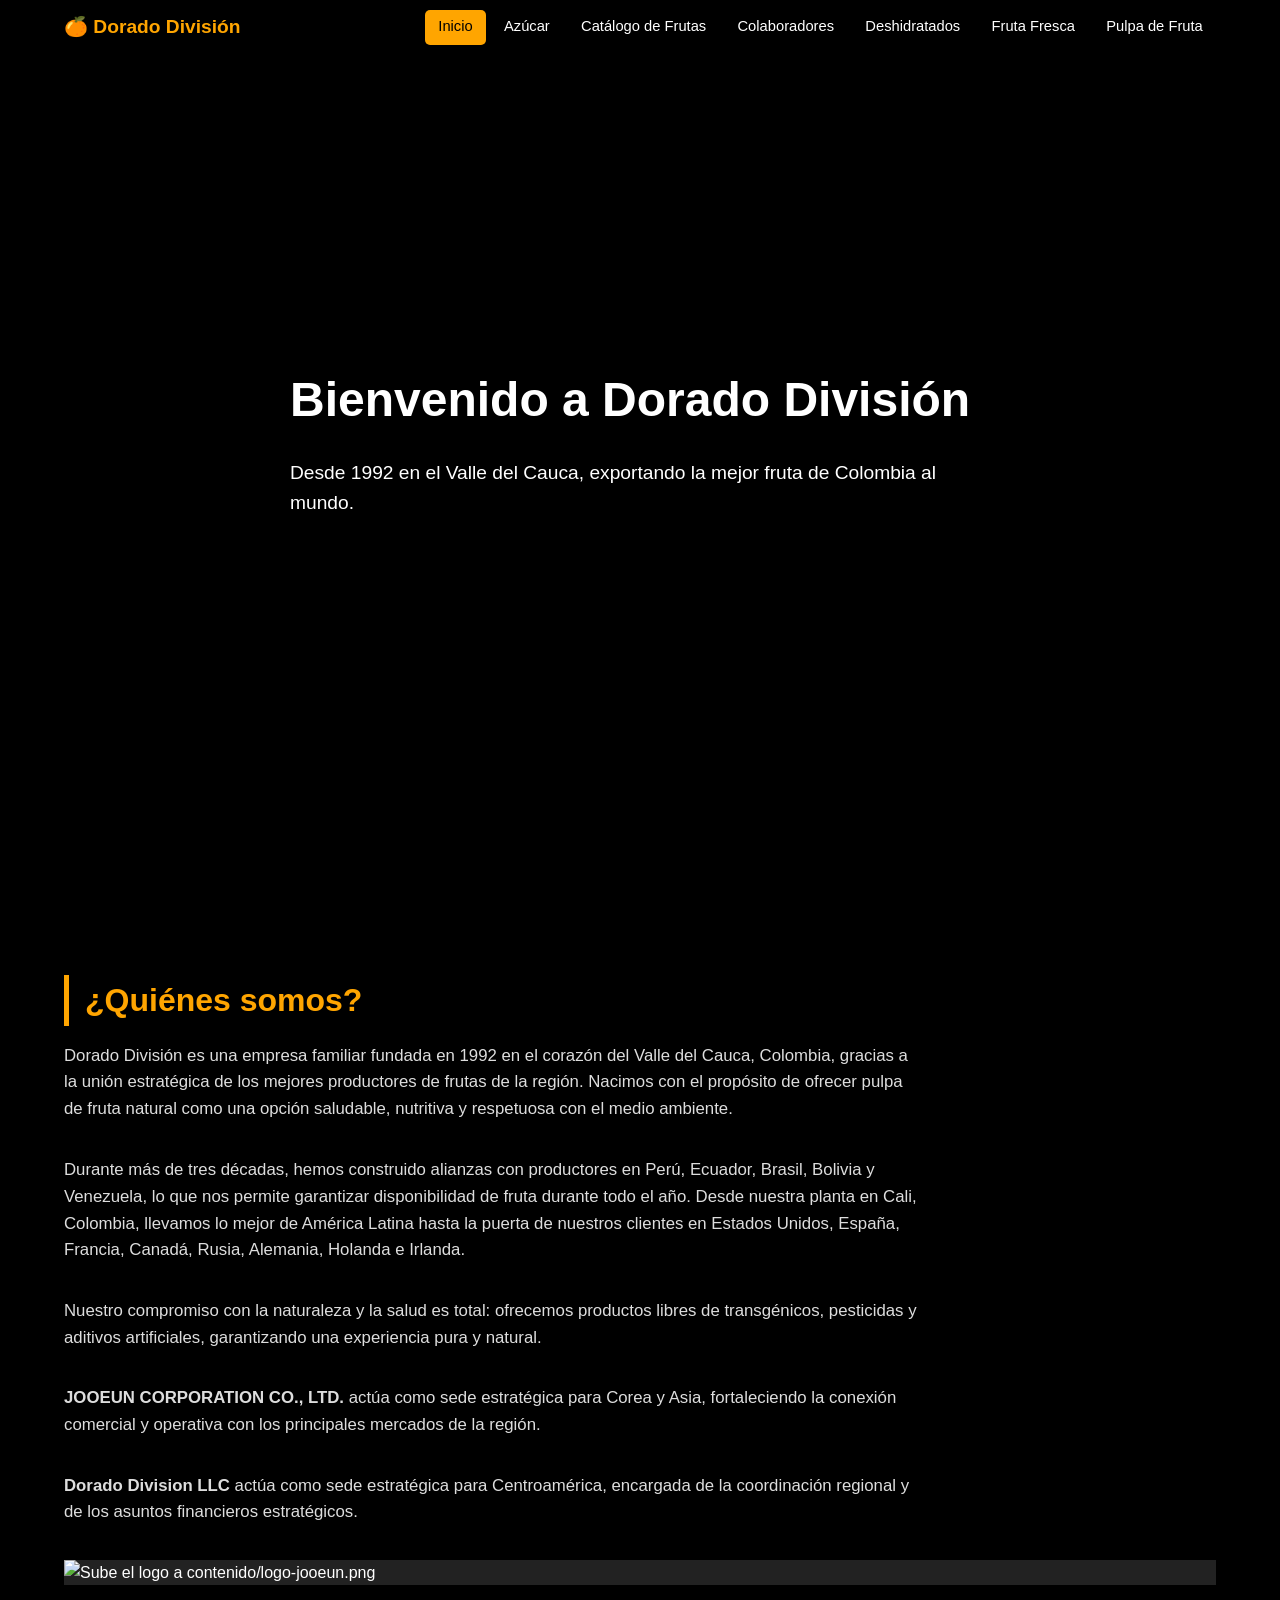
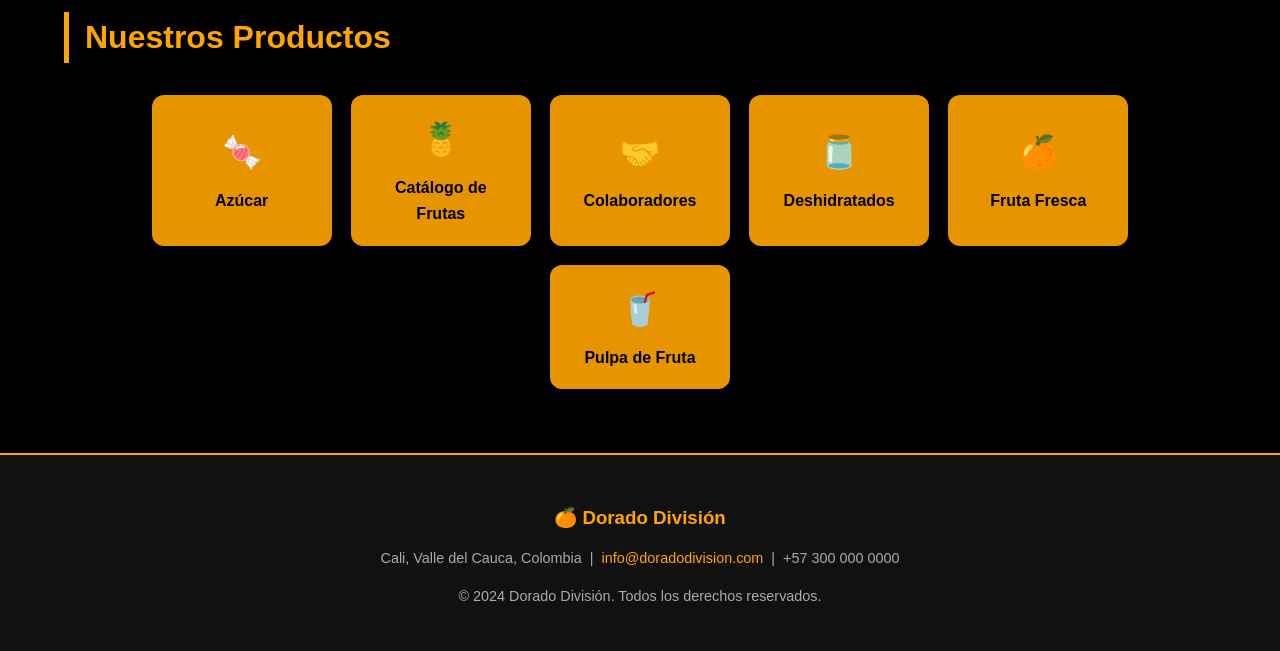
==== commit d0c5c96e: "Agregar info de sedes JOOEUN y Dorado Division LLC + logo en inicio" ====
--- a/index.html
+++ b/index.html
@@ -34,11 +34,20 @@
 
   <!-- ¿Quiénes somos? -->
   <main>
-    <section>
-      <h2 class="section-title">¿Quiénes somos?</h2>
-      <p class="section-text">Dorado División es una empresa familiar fundada en 1992 en el corazón del Valle del Cauca, Colombia, gracias a la unión estratégica de los mejores productores de frutas de la región. Nacimos con el propósito de ofrecer pulpa de fruta natural como una opción saludable, nutritiva y respetuosa con el medio ambiente.</p>
-      <p class="section-text">Durante más de tres décadas, hemos construido alianzas con productores en Perú, Ecuador, Brasil, Bolivia y Venezuela, lo que nos permite garantizar disponibilidad de fruta durante todo el año. Desde nuestra planta en Cali, Colombia, llevamos lo mejor de América Latina hasta la puerta de nuestros clientes en Estados Unidos, España, Francia, Canadá, Rusia, Alemania, Holanda e Irlanda.</p>
-      <p class="section-text">Nuestro compromiso con la naturaleza y la salud es total: ofrecemos productos libres de transgénicos, pesticidas y aditivos artificiales, garantizando una experiencia pura y natural.</p>
+    <section class="quienes-somos-grid">
+      <div class="quienes-text">
+        <h2 class="section-title">¿Quiénes somos?</h2>
+        <p class="section-text">Dorado División es una empresa familiar fundada en 1992 en el corazón del Valle del Cauca, Colombia, gracias a la unión estratégica de los mejores productores de frutas de la región. Nacimos con el propósito de ofrecer pulpa de fruta natural como una opción saludable, nutritiva y respetuosa con el medio ambiente.</p>
+        <p class="section-text">Durante más de tres décadas, hemos construido alianzas con productores en Perú, Ecuador, Brasil, Bolivia y Venezuela, lo que nos permite garantizar disponibilidad de fruta durante todo el año. Desde nuestra planta en Cali, Colombia, llevamos lo mejor de América Latina hasta la puerta de nuestros clientes en Estados Unidos, España, Francia, Canadá, Rusia, Alemania, Holanda e Irlanda.</p>
+        <p class="section-text">Nuestro compromiso con la naturaleza y la salud es total: ofrecemos productos libres de transgénicos, pesticidas y aditivos artificiales, garantizando una experiencia pura y natural.</p>
+        <div class="sedes-info">
+          <p class="section-text"><strong>JOOEUN CORPORATION CO., LTD.</strong> actúa como sede estratégica para Corea y Asia, fortaleciendo la conexión comercial y operativa con los principales mercados de la región.</p>
+          <p class="section-text"><strong>Dorado Division LLC</strong> actúa como sede estratégica para Centroamérica, encargada de la coordinación regional y de los asuntos financieros estratégicos.</p>
+        </div>
+      </div>
+      <div class="quienes-logo">
+        <img src="contenido/logo-jooeun.png" alt="JOOEUN Corporation Logo" onerror="this.style.background='#222';this.alt='Sube el logo a contenido/logo-jooeun.png';">
+      </div>
     </section>
 
     <!-- Categorías -->
@@ -74,4 +83,4 @@
   </footer>
 
 </body>
-</html>
+</html>
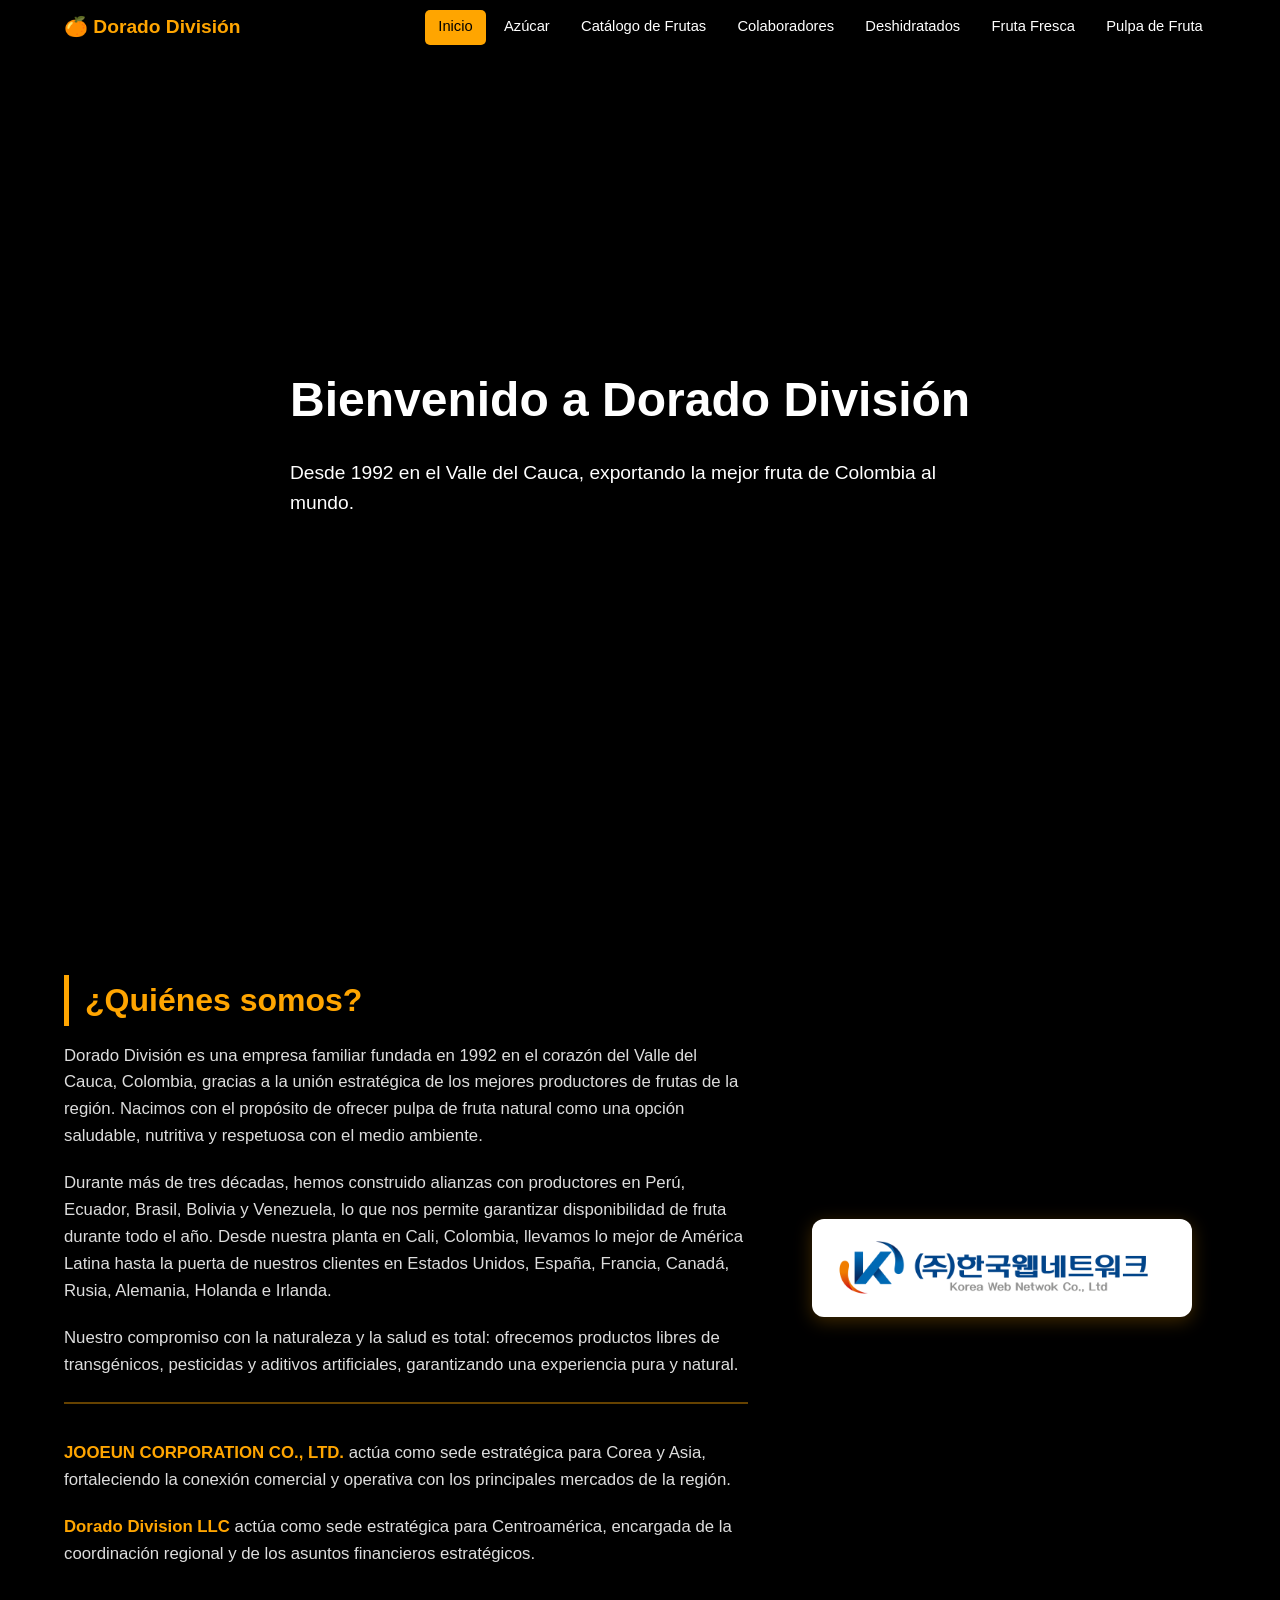
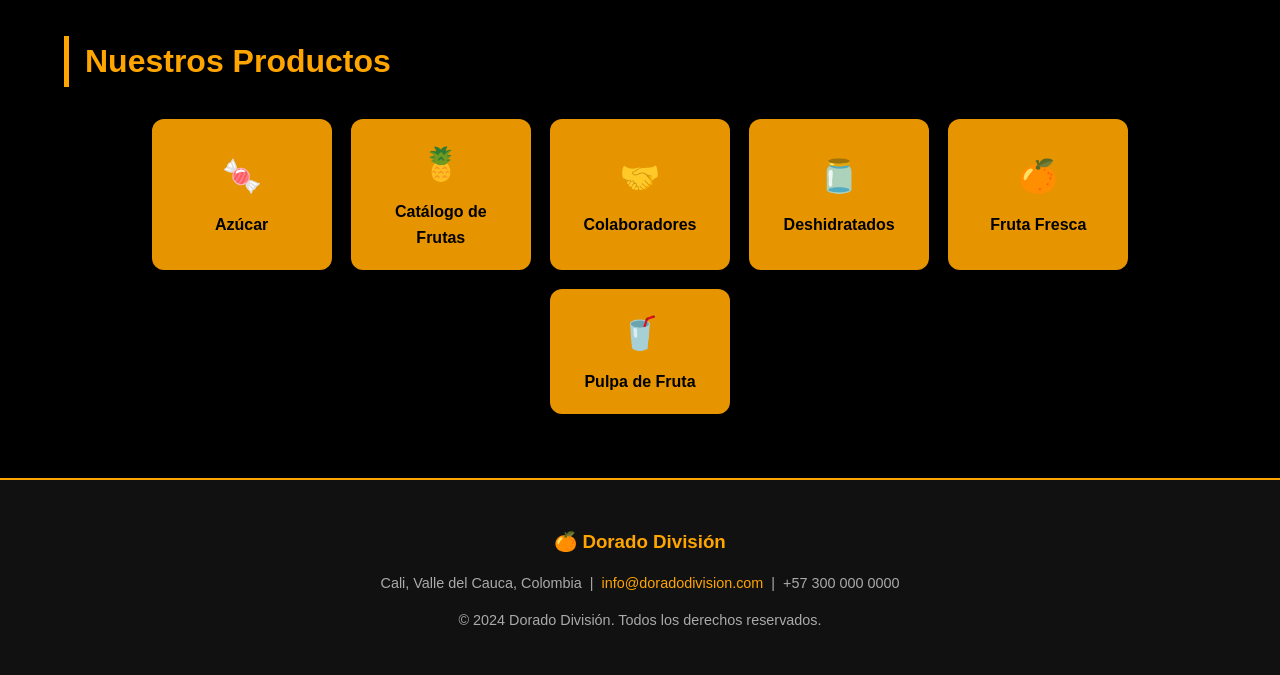
==== commit 5cb7fec7: "Apuntar logo a contenido/colaboradores/logo_1.png" ====
--- a/index.html
+++ b/index.html
@@ -46,7 +46,7 @@
         </div>
       </div>
       <div class="quienes-logo">
-        <img src="contenido/logo-jooeun.png" alt="JOOEUN Corporation Logo" onerror="this.style.background='#222';this.alt='Sube el logo a contenido/logo-jooeun.png';">
+        <img src="contenido/colaboradores/logo_1.png" alt="JOOEUN Corporation Logo">
       </div>
     </section>
 
--- a/styles.css
+++ b/styles.css
@@ -167,9 +167,45 @@
 .section-text {
   font-size: 1.05em;
   max-width: 860px;
-  margin-bottom: 2em;
+  margin-bottom: 1.2em;
   color: #ddd;
   white-space: pre-line;
+}
+
+/* ---------- ¿Quiénes somos? layout con logo ---------- */
+.quienes-somos-grid {
+  display: grid;
+  grid-template-columns: 1.6fr 1fr;
+  gap: 2.5em;
+  align-items: center;
+  margin-bottom: 3em;
+}
+
+.quienes-logo {
+  display: flex;
+  align-items: center;
+  justify-content: center;
+  padding: 1em;
+}
+
+.quienes-logo img {
+  width: 100%;
+  max-width: 380px;
+  height: auto;
+  background: #fff;
+  border-radius: 12px;
+  padding: 1.2em;
+  box-shadow: 0 4px 18px rgba(255,165,0,0.25);
+}
+
+.sedes-info {
+  margin-top: 1.5em;
+  padding-top: 1.2em;
+  border-top: 2px solid rgba(255,165,0,0.4);
+}
+
+.sedes-info .section-text strong {
+  color: #ffa500;
 }
 
 /* ---------- Category cards (index) ---------- */
@@ -248,8 +284,8 @@
 /* ---------- Colaboradores / Team cards ---------- */
 .team-grid {
   display: grid;
-  grid-template-columns: repeat(auto-fill, minmax(200px, 1fr));
-  gap: 1.5em;
+  grid-template-columns: repeat(auto-fill, minmax(180px, 1fr));
+  gap: 1.2em;
   margin-top: 2em;
 }
 
@@ -258,6 +294,10 @@
   border-radius: 12px;
   overflow: hidden;
   text-align: center;
+  aspect-ratio: 1 / 1;
+  display: flex;
+  align-items: center;
+  justify-content: center;
   transition: transform 0.25s, box-shadow 0.25s;
 }
 
@@ -268,15 +308,9 @@
 
 .team-card img {
   width: 100%;
-  height: 220px;
-  object-fit: cover;
-}
-
-.team-card .team-name {
-  padding: 0.7em;
-  color: #ffa500;
-  font-weight: 600;
-  font-size: 0.9em;
+  height: 100%;
+  object-fit: contain;
+  background: #111;
 }
 
 /* ---------- Azucar sub-types ---------- */
@@ -330,6 +364,14 @@
 }
 
 /* ---------- Responsive ---------- */
+@media (max-width: 900px) {
+  .quienes-somos-grid {
+    grid-template-columns: 1fr;
+    gap: 1.5em;
+  }
+  .quienes-logo img { max-width: 280px; }
+}
+
 @media (max-width: 768px) {
   .nav-toggle { display: block; }
 
@@ -358,7 +400,7 @@
   .category-card { width: 140px; font-size: 0.9em; }
 
   .azucar-types { grid-template-columns: 1fr; }
-  .team-grid { grid-template-columns: repeat(auto-fill, minmax(160px, 1fr)); }
+  .team-grid { grid-template-columns: repeat(auto-fill, minmax(140px, 1fr)); gap: 0.8em; }
 
   .section-title { font-size: 1.5em; }
-}
+}
